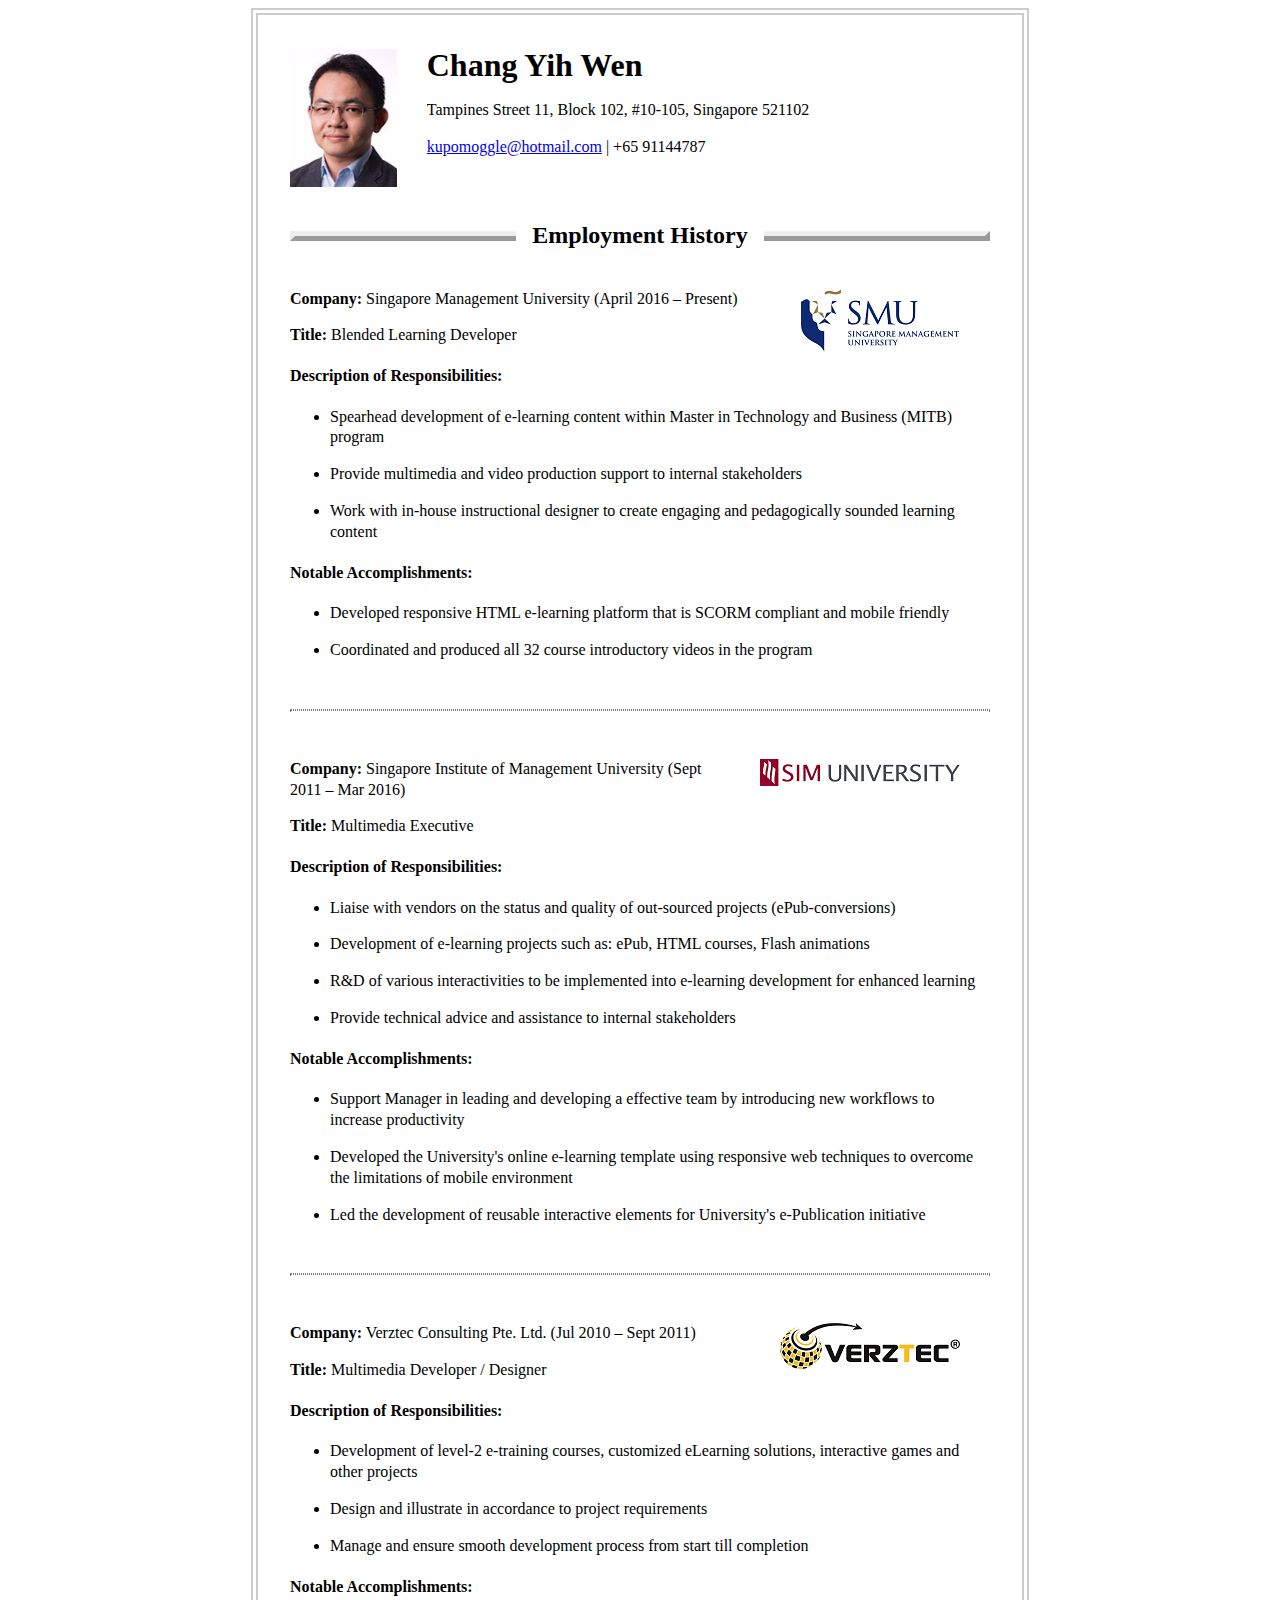
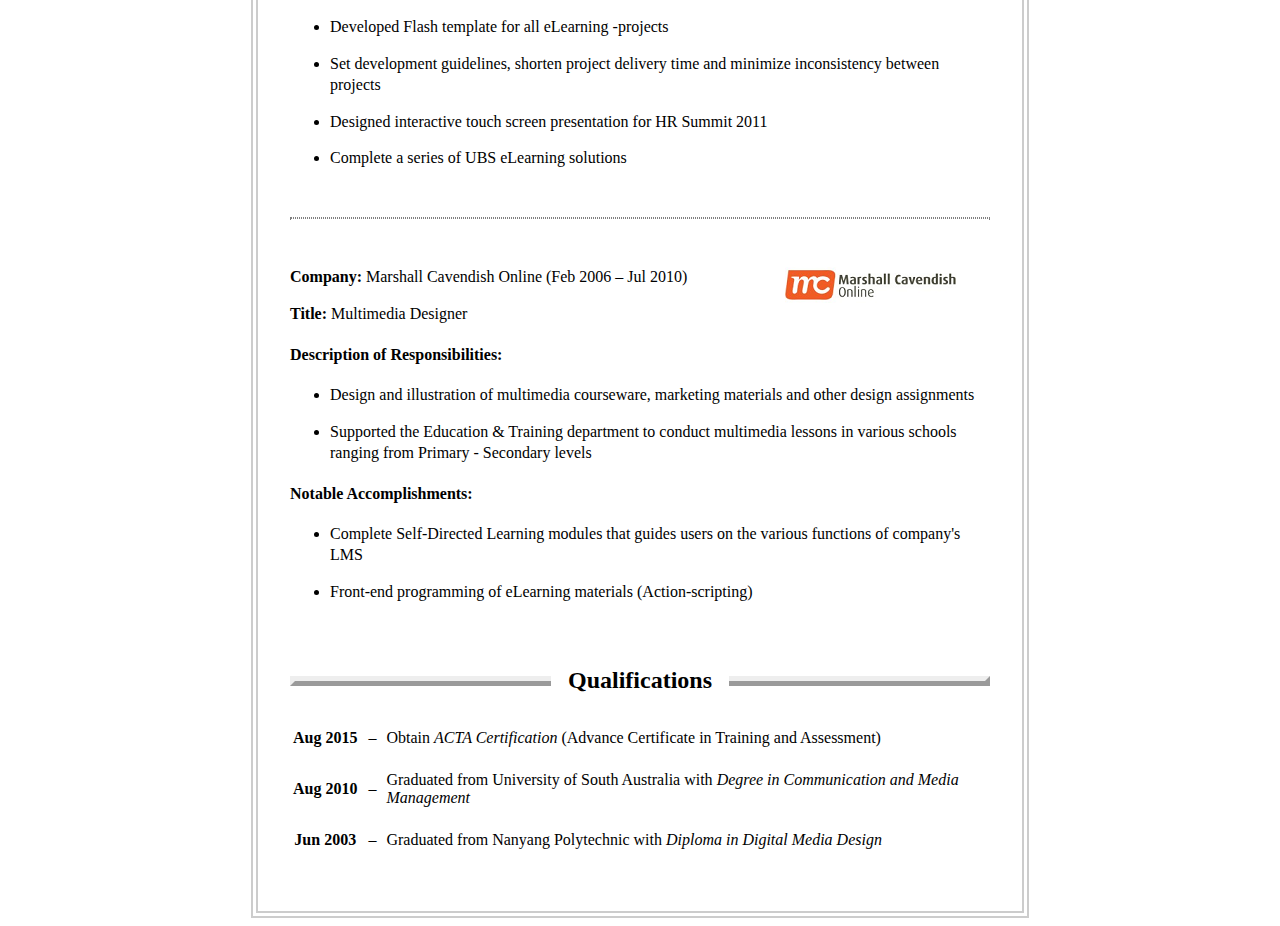
==== myresume/myresume.html @ 58bd6d92 "Add images & improve layout of resume" ====
<!DOCTYPE html>
<html>
<head>
	<meta name="viewport" content="width=device-width, initial-scale=1, maximum-scale=1; user-scalable=no;">
	<title>Resume of Chang Yih Wen</title>
	<link rel="stylesheet" href="myresumeStyle.css"/>
</head>
<body>
	<main>
	<section>
		<img src="img/ME.jpg" class="ME">
		<h1>Chang Yih Wen</h1>
		<p>Tampines Street 11, Block 102, <span class="noBreak">#10-105</span>, Singapore 521102</p>
		<p><a href="mailto:kupomoggle@hotmail.com">kupomoggle@hotmail.com</a> | <span class="noBreak">+65 91144787</span></p>
	</section>

	<section>
		<h2><span>Employment History</span></h2>
		<hr class="SectLine">

		<article>
			<img src="img/SMU_logo.png" style="width:160px">
			<p><strong>Company:</strong> Singapore Management University (April 2016 – Present)</p>
			<p><strong>Title:</strong> Blended Learning Developer</p>
			<h4>Description of Responsibilities:</h4>
			<ul>
				<li>Spearhead development of e-learning content within Master in Technology and Business (MITB) program</li>
				<li>Provide multimedia and video production support to internal stakeholders</li>
				<li>Work with in-house instructional designer to create engaging and pedagogically sounded learning content</li>
			</ul>
			<h4>Notable Accomplishments:</h4>
			<ul>
				<li>Developed responsive HTML e-learning platform that is SCORM compliant and mobile friendly</li>
				<li>Coordinated and produced all 32 course introductory videos in the program</li>
			</ul>
		</article>
		<hr>

		<article>
			<img src="img/UniSIM_logo.png" style="width:200px">
			<p><strong>Company:</strong> Singapore Institute of Management University (Sept 2011 – Mar 2016)</p>
			<p><strong>Title:</strong> Multimedia Executive</p>
			<h4>Description of Responsibilities:</h4>
			<ul>
				<li>Liaise with vendors on the status and quality of out-sourced projects (ePub-conversions)</li>
				<li>Development of e-learning projects such as: ePub, HTML courses, Flash animations</li>
				<li>R&D of various interactivities to be implemented into e-learning development for enhanced learning</li>
				<li>Provide technical advice and assistance to internal stakeholders</li>
			</ul>
			<h4>Notable Accomplishments:</h4>
			<ul>
				<li>Support Manager in leading and developing a effective team by introducing new workflows to increase productivity</li>
				<li>Developed the University's online e-learning template using responsive web techniques to overcome the limitations of mobile environment</li>
				<li>Led the development of reusable interactive elements for University's e-Publication initiative</li>
			</ul>
		</article>
		<hr>

		<article>
			<img src="img/Verztec_logo.png" style="width:180px">
			<p><strong>Company:</strong> Verztec Consulting Pte. Ltd. (Jul 2010 – Sept 2011)</p>
			<p><strong>Title:</strong> Multimedia Developer / Designer</p>
			<h4>Description of Responsibilities:</h4>
			<ul>
				<li>Development of level-2 e-training courses, customized eLearning solutions, interactive games and other projects</li>
				<li>Design and illustrate in accordance to project requirements</li>
				<li>Manage and ensure smooth development process from start till completion</li>
			</ul>
			<h4>Notable Accomplishments:</h4>
			<ul>
				<li>Developed Flash template for all eLearning -projects</li>
				<li>Set development guidelines, shorten project delivery time and minimize inconsistency between projects</li>
				<li>Designed interactive touch screen presentation for HR Summit 2011</li>
				<li>Complete a series of UBS eLearning solutions</li>
			</ul>
		</article>
		<hr>

		<article>
			<img src="img/MCO_logo.png" style="width:180px">
			<p><strong>Company:</strong> Marshall Cavendish Online (Feb 2006 – Jul 2010)</p>
			<p><strong>Title:</strong> Multimedia Designer</p>
			<h4>Description of Responsibilities:</h4>
			<ul>
				<li>Design and illustration of multimedia courseware, marketing materials and other design assignments</li>
				<li>Supported the Education & Training department to conduct multimedia lessons in various schools ranging from Primary - Secondary levels</li>
			</ul>
			<h4>Notable Accomplishments:</h4>
			<ul>
				<li>Complete Self-Directed Learning modules that guides users on the various functions of company's LMS</li>
				<li>Front-end programming of eLearning materials (Action-scripting)</li>
			</ul>
		</article>

	</section>


	<section class="Quali">		
		<h2><span>Qualifications</span></h2>
		<hr class="SectLine">
		<table>
			<tr><th class="noBreak">Aug 2015</th><td>–</td><td>Obtain <em>ACTA Certification</em> (Advance Certificate in Training and Assessment)</td></tr>
			<tr><th class="noBreak">Aug 2010</th><td>–</td><td>Graduated from University of South Australia with <em>Degree in Communication and Media Management</em> </td></tr>
			<tr><th class="noBreak">Jun 2003</th><td>–</td><td>Graduated from Nanyang Polytechnic with <em>Diploma in Digital Media Design</em> </td></tr>
		</table>
	</section>


	</main>
</body>
</html>
---- myresume/myresumeStyle.css ----
.noBreak{ white-space:nowrap; }

body{
	margin:0;
}
main{
	border-width:7px;
	border-color:#CCC;
	border-style:double;
	padding:2em 1em;
	font-family:Times;
}
main img{
	display:block; margin:0 auto 1.5em;
}
main .ME{
	display:none;
}
main p,
main li{
	line-height:1.3em;
}
main li{
	margin-bottom:1em;
}
section{
	margin-bottom:4em;
}
section:last-child{
	margin-bottom:1em;
}
section h2{
	text-align:center; background-color:#444; padding:.2em 0; 
}
section h2 span{
	color:white;
}
section hr{
	border-style:dotted; margin-bottom:3em;
}
section > .SectLine{
	display:none;
}
section article{
	margin:2em 0 3em;
}

.Quali table{
	width:100%;	
}
.Quali table td{
	padding:.7em 0;
}
.Quali table td:nth-child(2){
	padding:0 .5em
}

@media screen and (min-width:500px){
	body{
		margin:.5em;
	}
	main{
		border-width:7px;
		border-color:#CCC;
		border-style:double;
		padding:2em;
		max-width:700px;
		margin-left:auto; margin-right:auto;
		font-family:Times;
	}
	main img{
		float:right; margin:0 30px 20px; 
	}
	main .ME{
		display:block; float:left; height:140px; margin-left:0;
	}
	section h2{
		text-align:center; background-color:transparent; padding:0;
	}
	section h2 span{
		color:black;
		background-color:white; 
		padding:0 .7em;
	}
	section > .SectLine{
		display:block; margin:-38px auto 30px; border-width:5px; border-style:outset;
	}
	section article{
		margin:3em 0 3em;
	}
	h1{
		margin:0;
	}
}
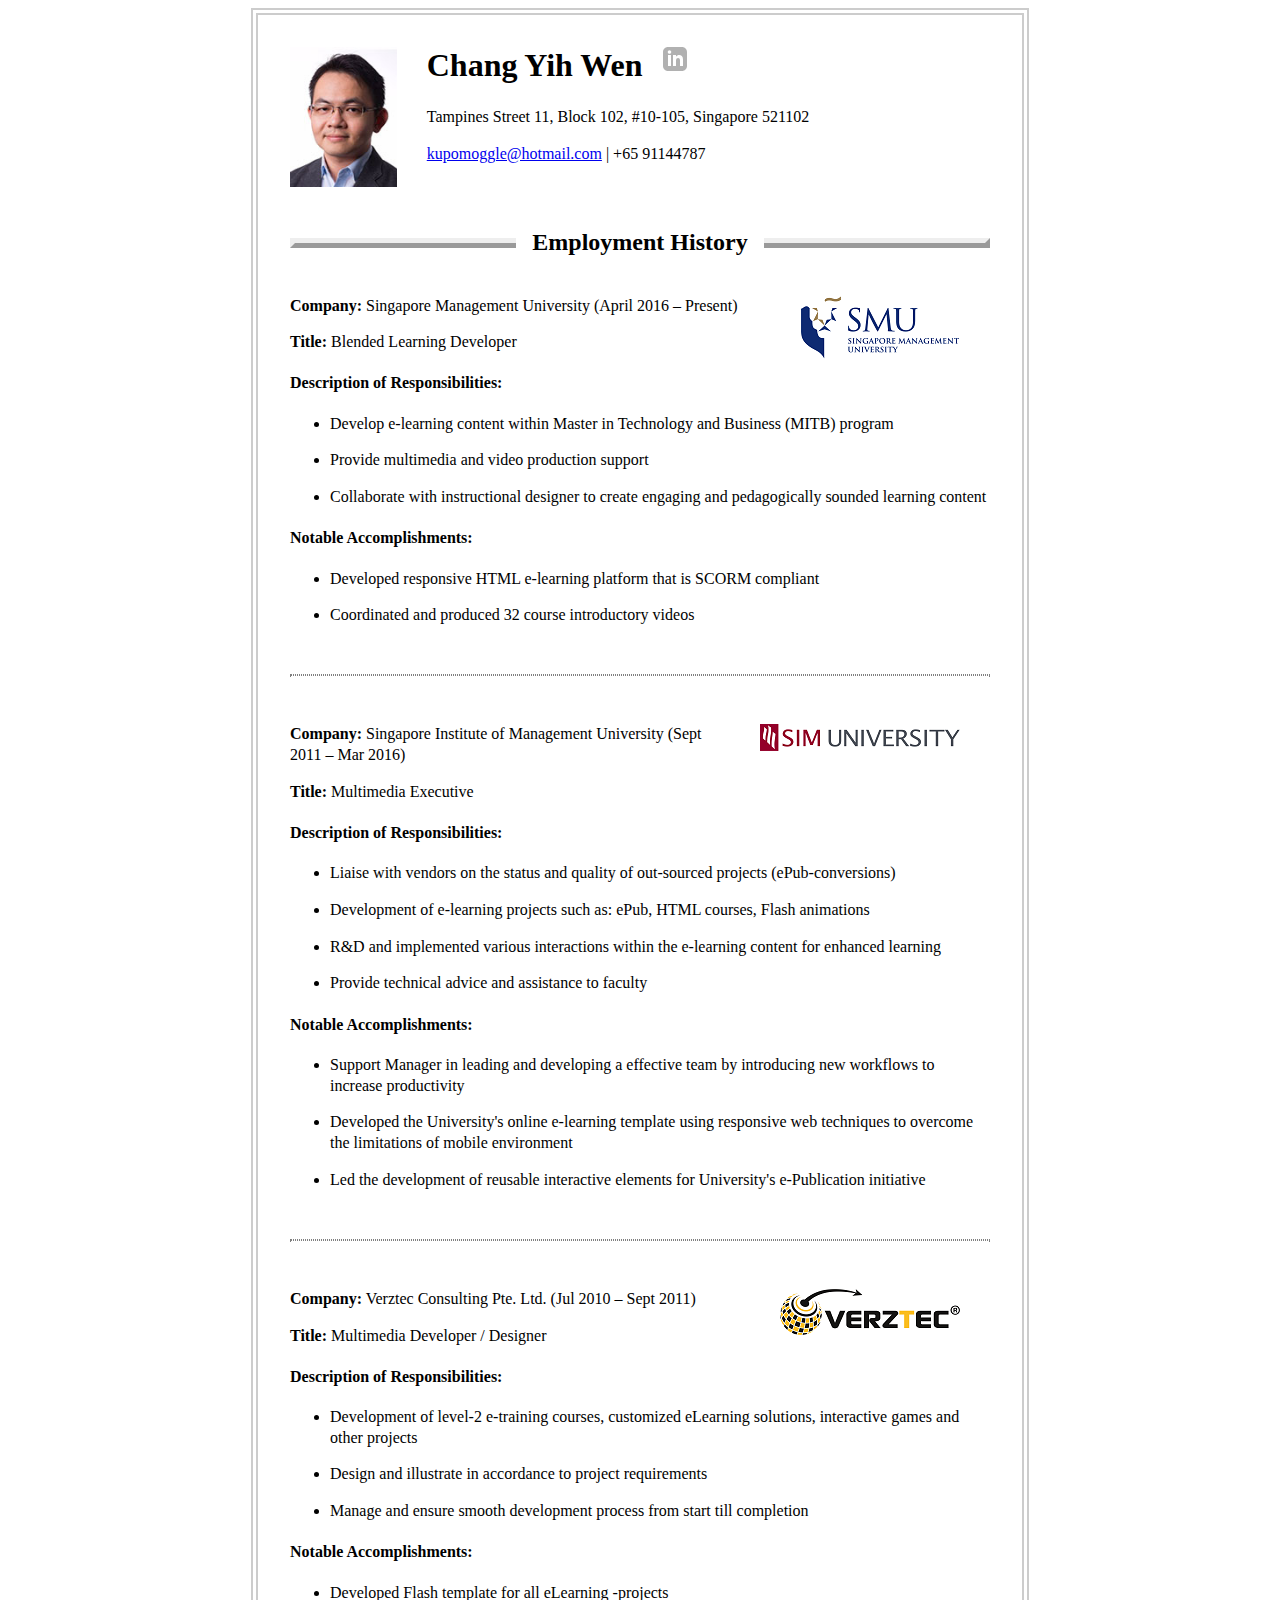
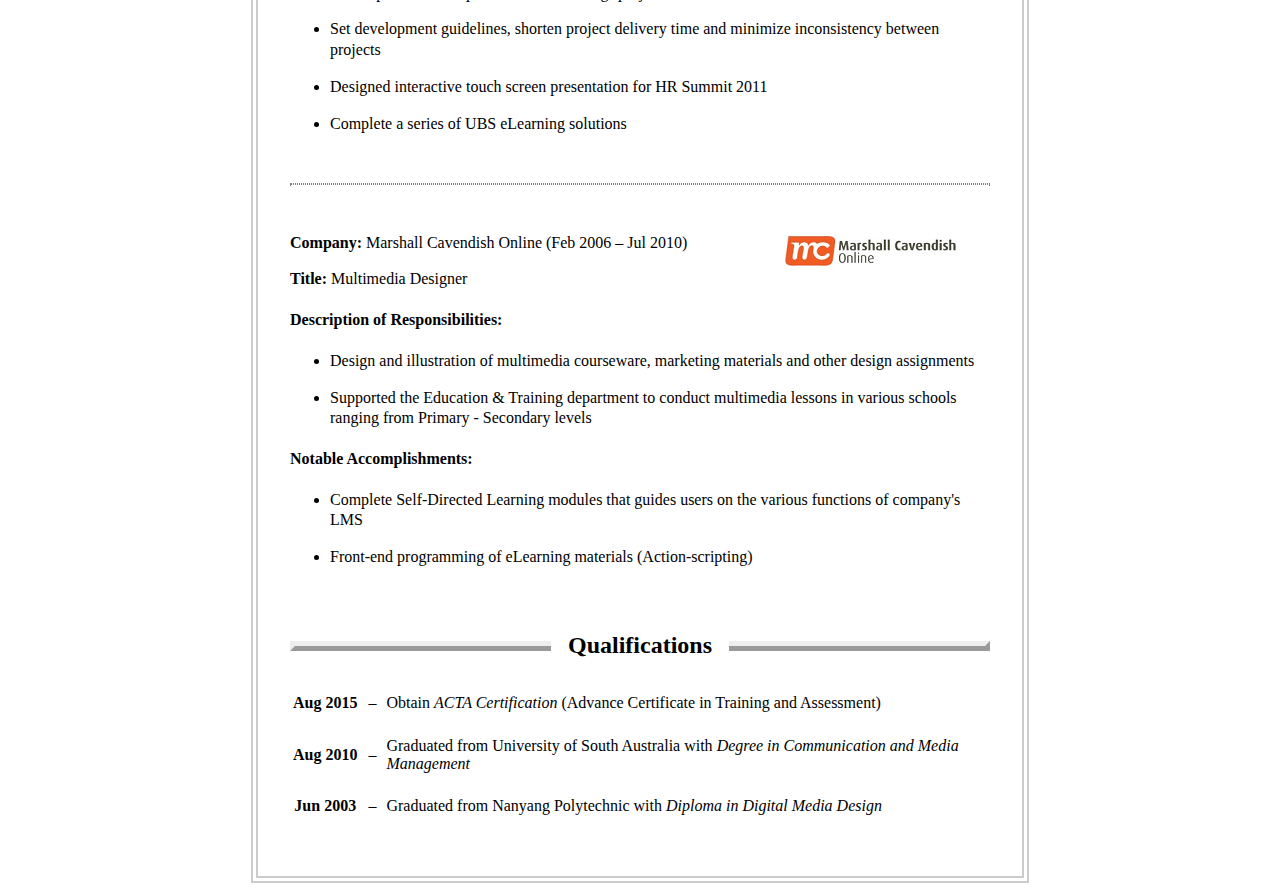
==== commit d642a0c0: "Add linkedIn Icon and link images to websites" ====
--- a/myresume/myresume.html
+++ b/myresume/myresume.html
@@ -7,9 +7,14 @@
 </head>
 <body>
 	<main>
-	<section>
+	<section class="CONTACT">
 		<img src="img/ME.jpg" class="ME">
-		<h1>Chang Yih Wen</h1>
+		<div style="display:flex;">
+			<h1>Chang Yih Wen</h1>
+			<a href="https://www.linkedin.com/in/changyihwen" target="_blank">
+				<img src="img/iconmonstr-linkedin-3.svg" class="linkedIn">
+			</a>
+		</div>
 		<p>Tampines Street 11, Block 102, <span class="noBreak">#10-105</span>, Singapore 521102</p>
 		<p><a href="mailto:kupomoggle@hotmail.com">kupomoggle@hotmail.com</a> | <span class="noBreak">+65 91144787</span></p>
 	</section>
@@ -19,33 +24,37 @@
 		<hr class="SectLine">
 
 		<article>
-			<img src="img/SMU_logo.png" style="width:160px">
+			<a href="https://www.smu.edu.sg/" target="_blank">
+				<img src="img/SMU_logo.png" style="width:160px">
+			</a>
 			<p><strong>Company:</strong> Singapore Management University (April 2016 – Present)</p>
 			<p><strong>Title:</strong> Blended Learning Developer</p>
 			<h4>Description of Responsibilities:</h4>
 			<ul>
-				<li>Spearhead development of e-learning content within Master in Technology and Business (MITB) program</li>
-				<li>Provide multimedia and video production support to internal stakeholders</li>
-				<li>Work with in-house instructional designer to create engaging and pedagogically sounded learning content</li>
+				<li>Develop e-learning content within Master in Technology and Business (MITB) program</li>
+				<li>Provide multimedia and video production support</li>
+				<li>Collaborate with instructional designer to create engaging and pedagogically sounded learning content</li>
 			</ul>
 			<h4>Notable Accomplishments:</h4>
 			<ul>
-				<li>Developed responsive HTML e-learning platform that is SCORM compliant and mobile friendly</li>
-				<li>Coordinated and produced all 32 course introductory videos in the program</li>
+				<li>Developed responsive HTML e-learning platform that is SCORM compliant</li>
+				<li>Coordinated and produced 32 course introductory videos</li>
 			</ul>
 		</article>
 		<hr>
 
 		<article>
-			<img src="img/UniSIM_logo.png" style="width:200px">
+			<a href="http://www.suss.edu.sg/Pages/index.aspx" target="_blank">
+				<img src="img/UniSIM_logo.png" style="width:200px">
+			</a>
 			<p><strong>Company:</strong> Singapore Institute of Management University (Sept 2011 – Mar 2016)</p>
 			<p><strong>Title:</strong> Multimedia Executive</p>
 			<h4>Description of Responsibilities:</h4>
 			<ul>
 				<li>Liaise with vendors on the status and quality of out-sourced projects (ePub-conversions)</li>
 				<li>Development of e-learning projects such as: ePub, HTML courses, Flash animations</li>
-				<li>R&D of various interactivities to be implemented into e-learning development for enhanced learning</li>
-				<li>Provide technical advice and assistance to internal stakeholders</li>
+				<li>R&D and implemented various interactions within the e-learning content for enhanced learning</li>
+				<li>Provide technical advice and assistance to faculty</li>
 			</ul>
 			<h4>Notable Accomplishments:</h4>
 			<ul>
@@ -57,7 +66,9 @@
 		<hr>
 
 		<article>
-			<img src="img/Verztec_logo.png" style="width:180px">
+			<a href="http://www.verztec.com/index.php/us/" target="_blank">
+				<img src="img/Verztec_logo.png" style="width:180px">
+			</a>
 			<p><strong>Company:</strong> Verztec Consulting Pte. Ltd. (Jul 2010 – Sept 2011)</p>
 			<p><strong>Title:</strong> Multimedia Developer / Designer</p>
 			<h4>Description of Responsibilities:</h4>
@@ -77,7 +88,9 @@
 		<hr>
 
 		<article>
-			<img src="img/MCO_logo.png" style="width:180px">
+			<a href="http://www.mconline.sg/lead/Login/about_our_story.html" target="_blank">
+				<img src="img/MCO_logo.png" style="width:180px">
+			</a>
 			<p><strong>Company:</strong> Marshall Cavendish Online (Feb 2006 – Jul 2010)</p>
 			<p><strong>Title:</strong> Multimedia Designer</p>
 			<h4>Description of Responsibilities:</h4>
@@ -95,7 +108,7 @@
 	</section>
 
 
-	<section class="Quali">		
+	<section class="QUALIFICATION">		
 		<h2><span>Qualifications</span></h2>
 		<hr class="SectLine">
 		<table>
--- a/myresume/myresumeStyle.css
+++ b/myresume/myresumeStyle.css
@@ -1,6 +1,9 @@
 .noBreak{ white-space:nowrap; }
+.linkedIn { opacity: .3; margin-left:20px; }
+.linkedIn:hover { opacity: .7 }
 
-body{
+body,
+main h1{
 	margin:0;
 }
 main{
@@ -10,6 +13,7 @@
 	padding:2em 1em;
 	font-family:Times;
 }
+
 main img{
 	display:block; margin:0 auto 1.5em;
 }
@@ -45,13 +49,13 @@
 	margin:2em 0 3em;
 }
 
-.Quali table{
+.QUALIFICATION table{
 	width:100%;	
 }
-.Quali table td{
+.QUALIFICATION table td{
 	padding:.7em 0;
 }
-.Quali table td:nth-child(2){
+.QUALIFICATION table td:nth-child(2){
 	padding:0 .5em
 }
 
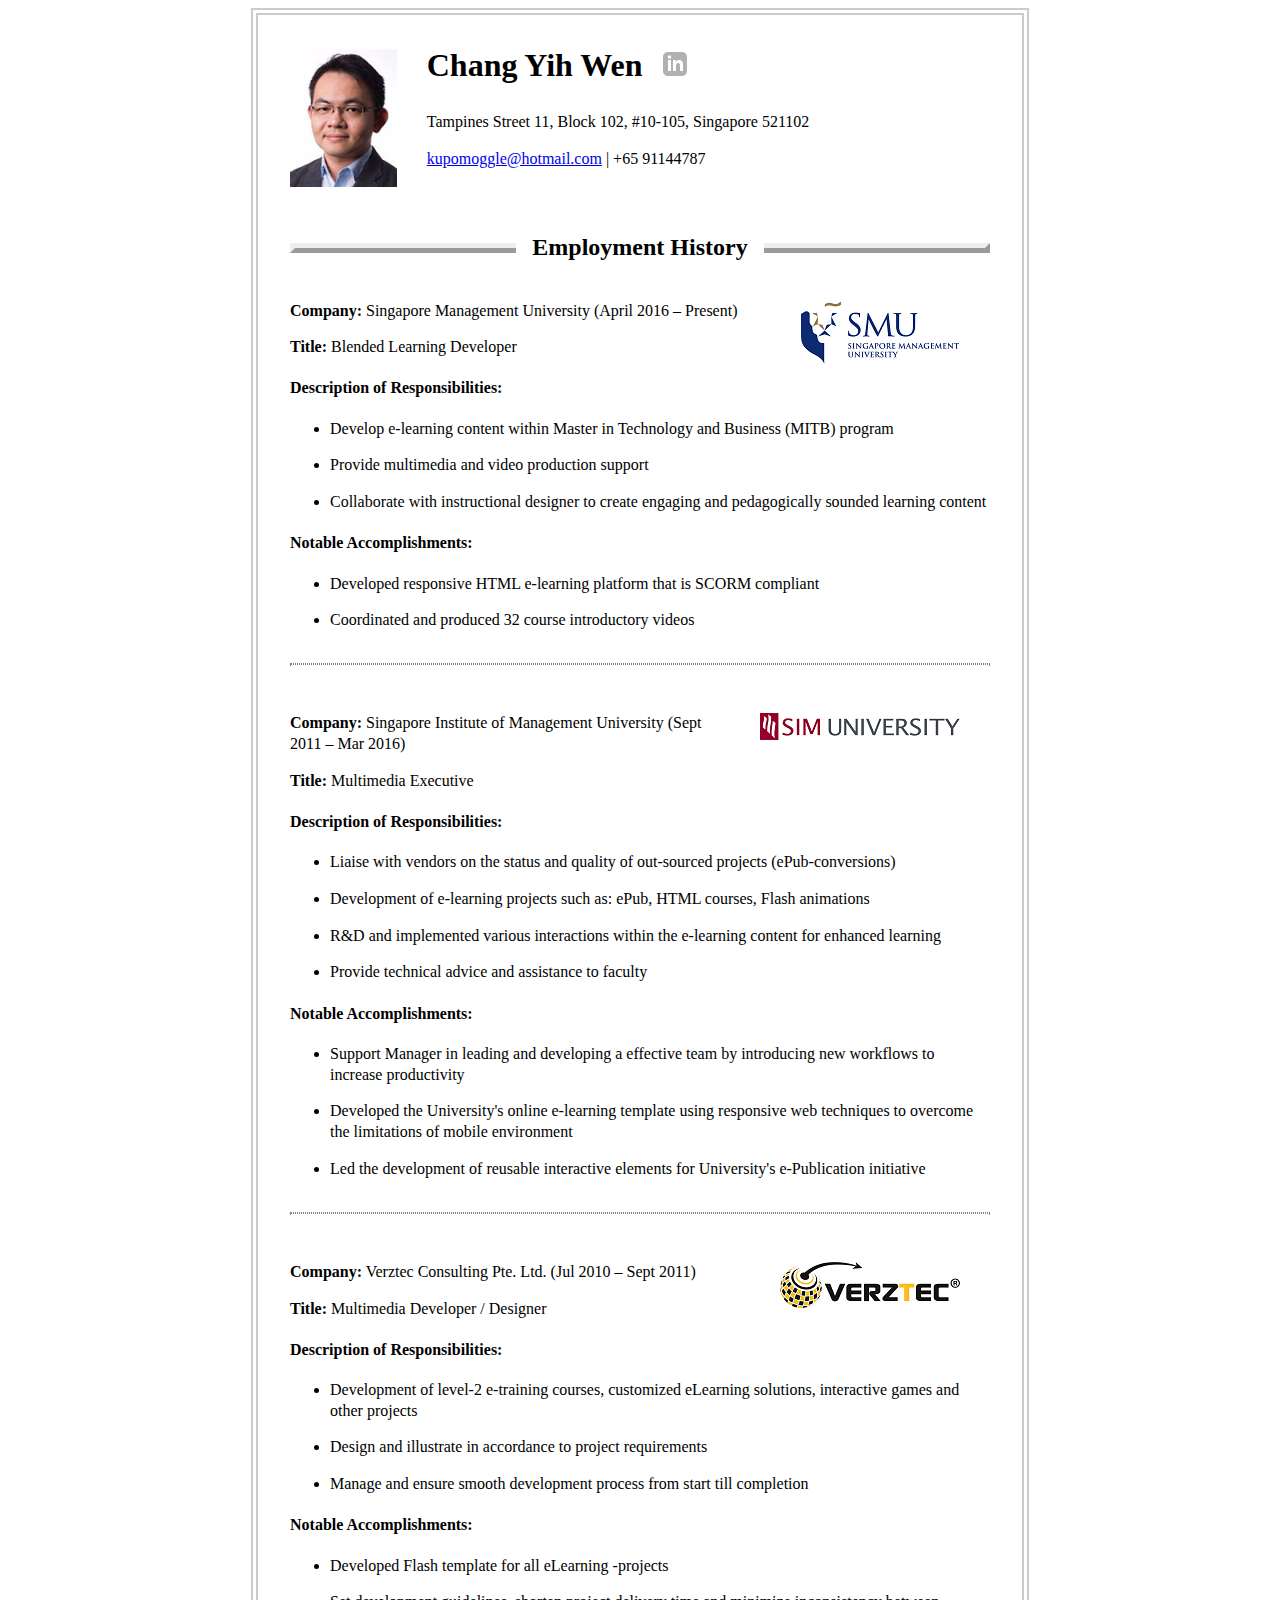
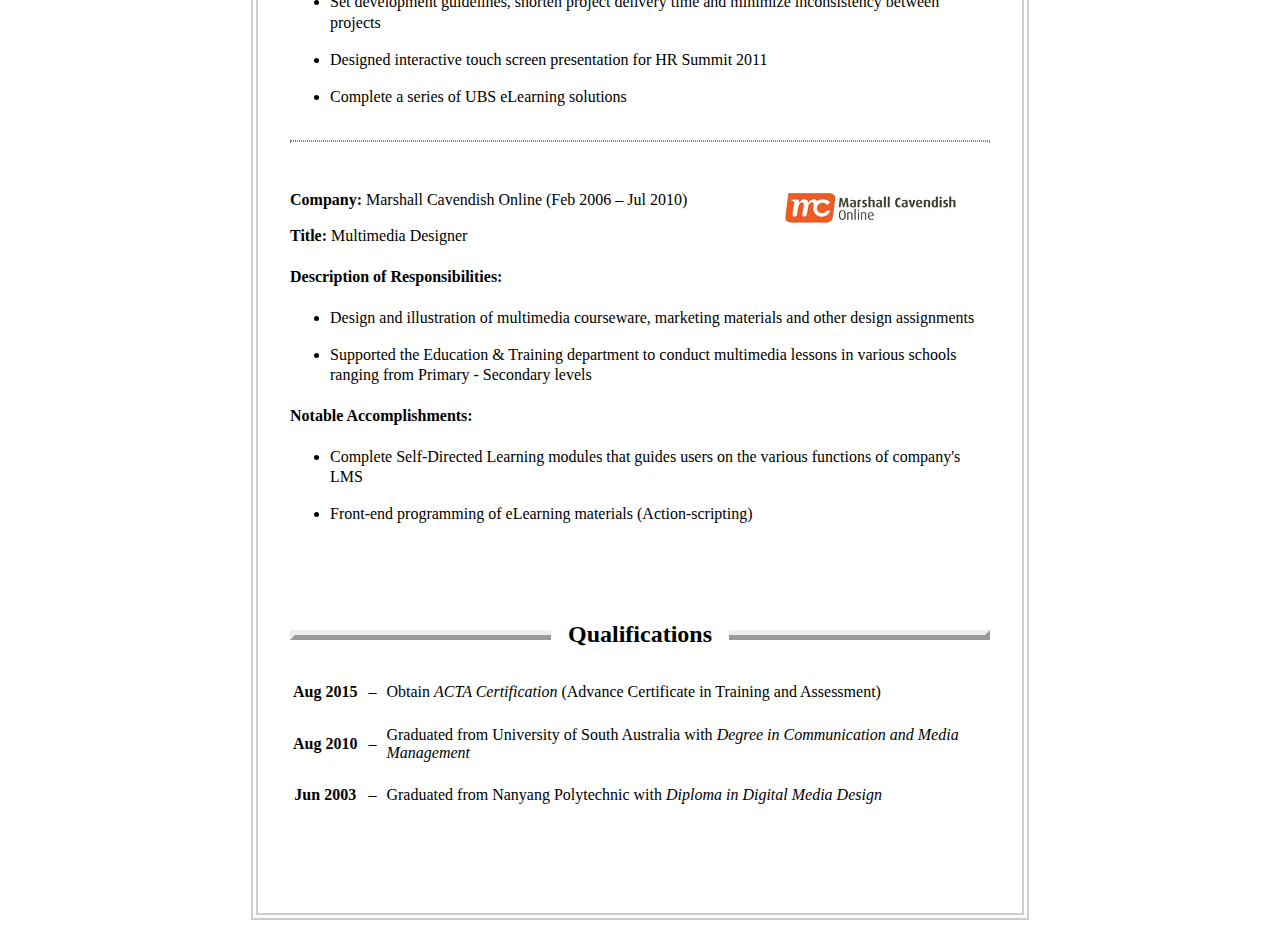
==== commit 478eeb88: "Increase font-size for mobile resume" ====
--- a/myresume/myresume.html
+++ b/myresume/myresume.html
@@ -10,7 +10,7 @@
 	<section class="CONTACT">
 		<img src="img/ME.jpg" class="ME">
 		<div style="display:flex;">
-			<h1>Chang Yih Wen</h1>
+			<h1>Chang Yih Wen</h1>			
 			<a href="https://www.linkedin.com/in/changyihwen" target="_blank">
 				<img src="img/iconmonstr-linkedin-3.svg" class="linkedIn">
 			</a>
@@ -19,7 +19,7 @@
 		<p><a href="mailto:kupomoggle@hotmail.com">kupomoggle@hotmail.com</a> | <span class="noBreak">+65 91144787</span></p>
 	</section>
 
-	<section>
+	<section class="Employment">
 		<h2><span>Employment History</span></h2>
 		<hr class="SectLine">
 
@@ -40,8 +40,8 @@
 				<li>Developed responsive HTML e-learning platform that is SCORM compliant</li>
 				<li>Coordinated and produced 32 course introductory videos</li>
 			</ul>
+			<hr>
 		</article>
-		<hr>
 
 		<article>
 			<a href="http://www.suss.edu.sg/Pages/index.aspx" target="_blank">
@@ -62,8 +62,8 @@
 				<li>Developed the University's online e-learning template using responsive web techniques to overcome the limitations of mobile environment</li>
 				<li>Led the development of reusable interactive elements for University's e-Publication initiative</li>
 			</ul>
+			<hr>
 		</article>
-		<hr>
 
 		<article>
 			<a href="http://www.verztec.com/index.php/us/" target="_blank">
@@ -84,8 +84,8 @@
 				<li>Designed interactive touch screen presentation for HR Summit 2011</li>
 				<li>Complete a series of UBS eLearning solutions</li>
 			</ul>
+			<hr>
 		</article>
-		<hr>
 
 		<article>
 			<a href="http://www.mconline.sg/lead/Login/about_our_story.html" target="_blank">
--- a/myresume/myresumeStyle.css
+++ b/myresume/myresumeStyle.css
@@ -1,6 +1,13 @@
 .noBreak{ white-space:nowrap; }
-.linkedIn { opacity: .3; margin-left:20px; }
+.linkedIn { opacity: .3; margin-left:20px;margin-top:5px; }
 .linkedIn:hover { opacity: .7 }
+
+body{
+	font-size: 18px;	
+}
+h1{
+	font-size: 2em;
+}
 
 body,
 main h1{
@@ -30,9 +37,6 @@
 section{
 	margin-bottom:4em;
 }
-section:last-child{
-	margin-bottom:1em;
-}
 section h2{
 	text-align:center; background-color:#444; padding:.2em 0; 
 }
@@ -40,15 +44,19 @@
 	color:white;
 }
 section hr{
-	border-style:dotted; margin-bottom:3em;
+	border-style:dotted; margin:2em 0 3em;
 }
 section > .SectLine{
 	display:none;
 }
 section article{
 	margin:2em 0 3em;
+	/*display:none;*/
 }
 
+.QUALIFICATION{
+	margin-top:6em;
+}
 .QUALIFICATION table{
 	width:100%;	
 }
@@ -59,9 +67,11 @@
 	padding:0 .5em
 }
 
+
 @media screen and (min-width:500px){
 	body{
 		margin:.5em;
+		font-size: 16px;
 	}
 	main{
 		border-width:7px;
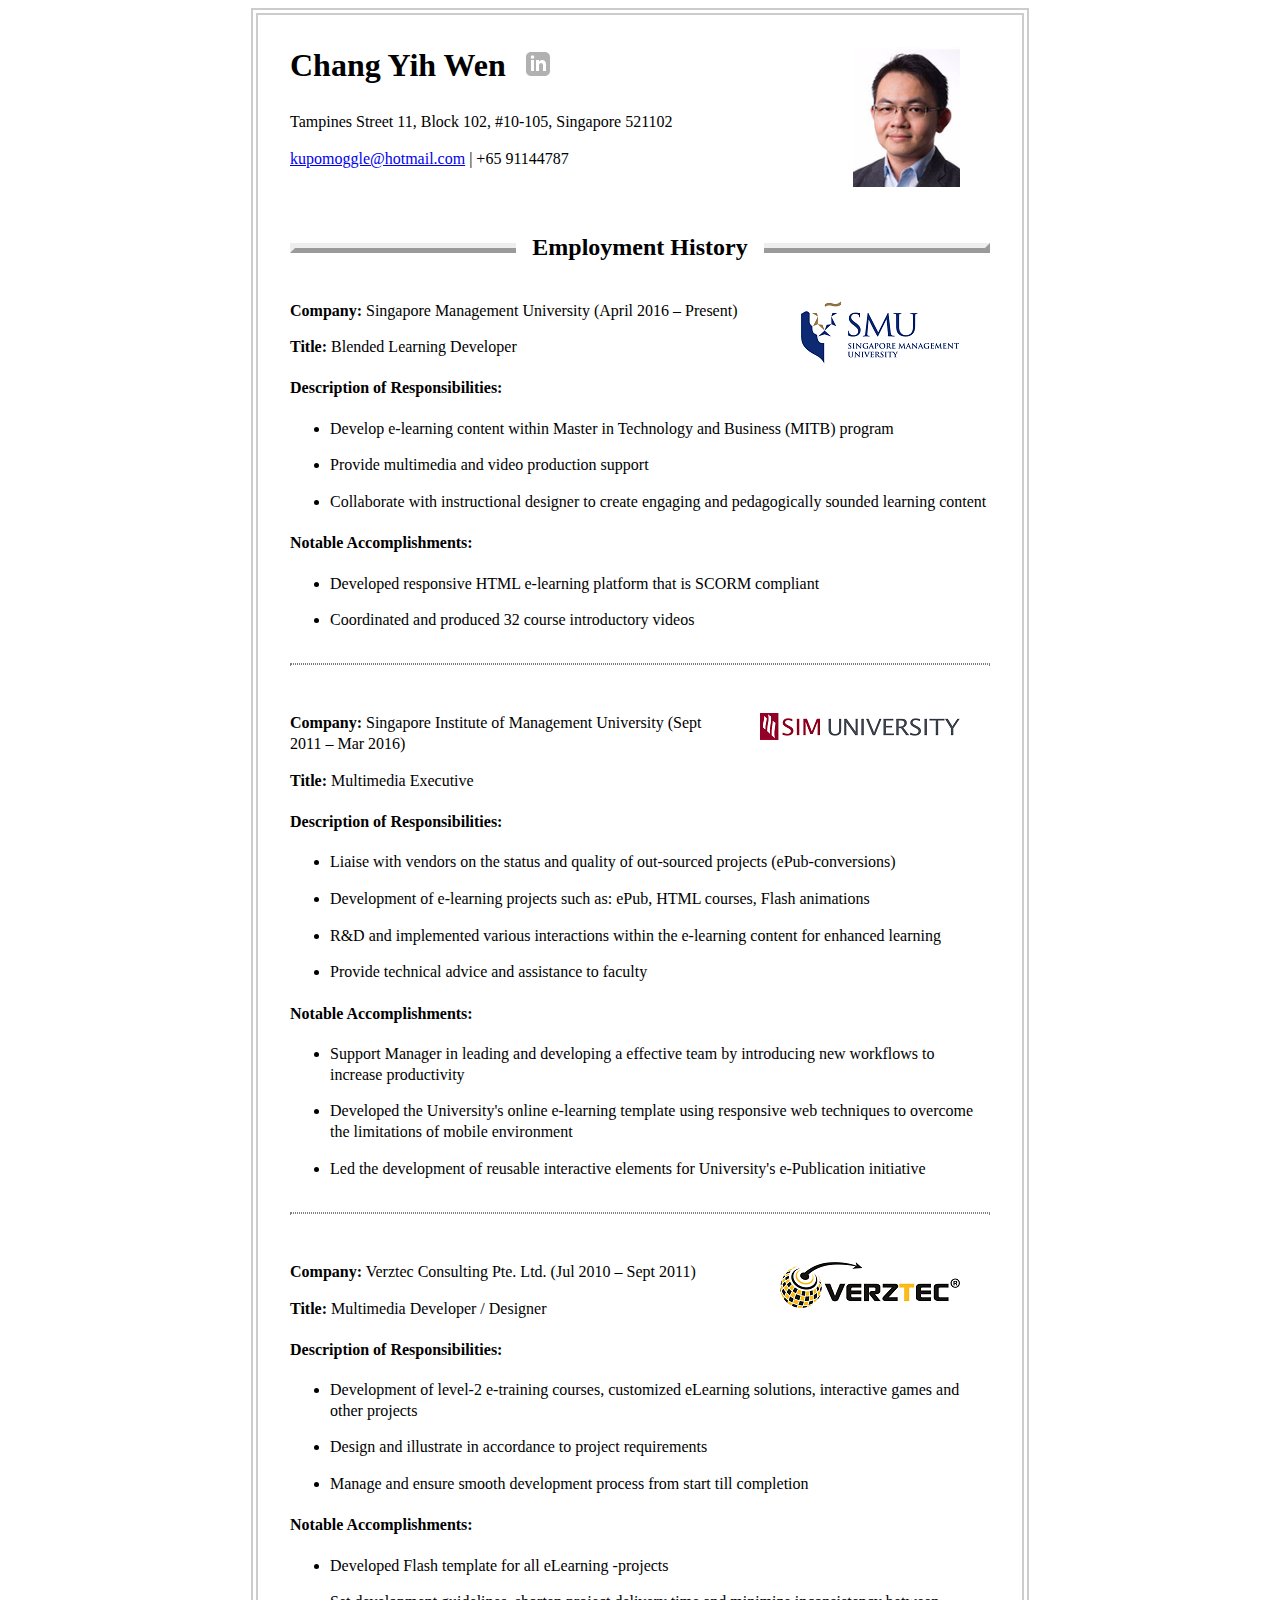
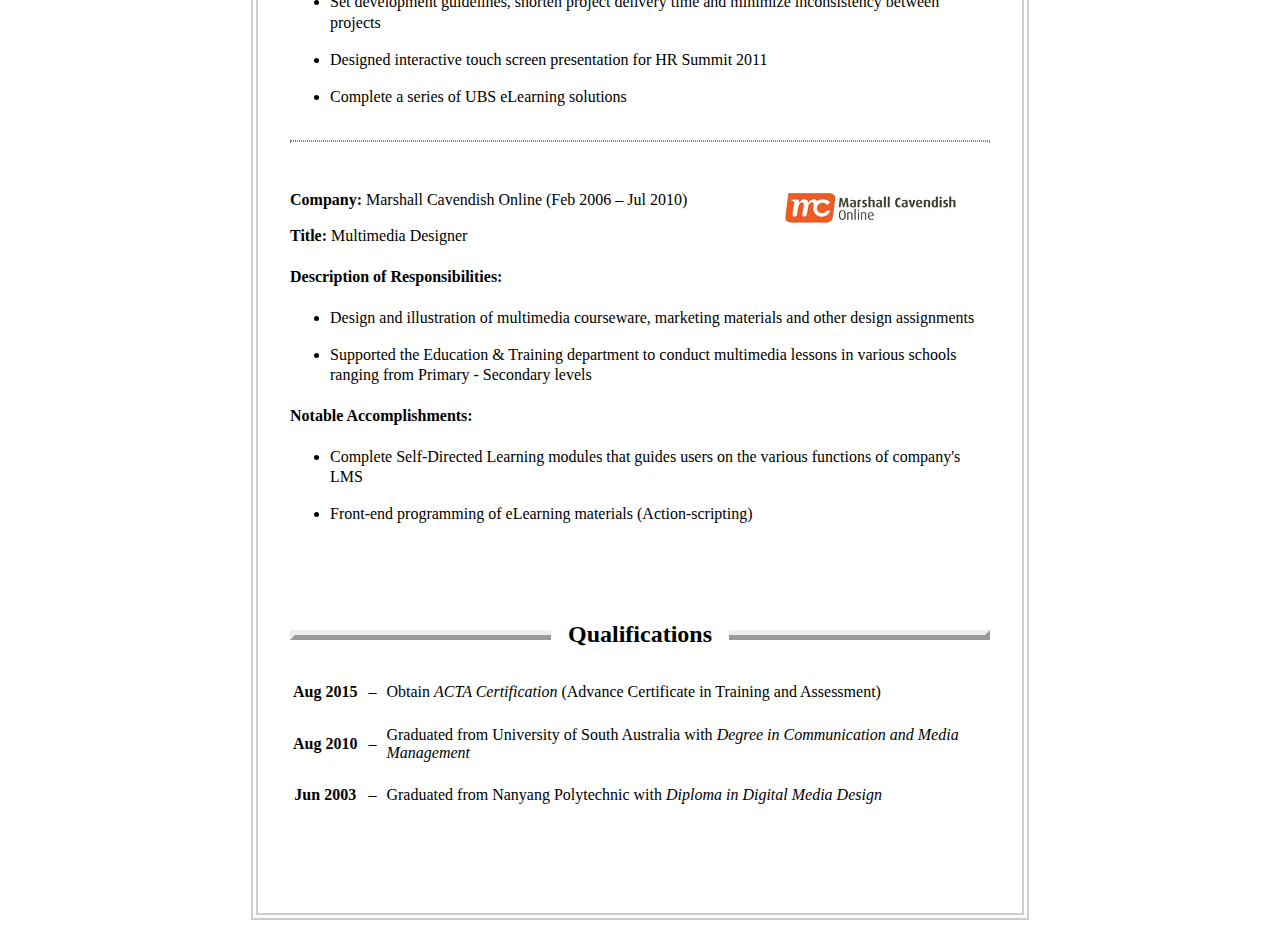
==== commit a5ac040b: "Float my photo to the right" ====
--- a/myresume/myresume.html
+++ b/myresume/myresume.html
@@ -10,7 +10,7 @@
 	<section class="CONTACT">
 		<img src="img/ME.jpg" class="ME">
 		<div style="display:flex;">
-			<h1>Chang Yih Wen</h1>			
+			<h1>Chang Yih Wen</h1>
 			<a href="https://www.linkedin.com/in/changyihwen" target="_blank">
 				<img src="img/iconmonstr-linkedin-3.svg" class="linkedIn">
 			</a>
--- a/myresume/myresumeStyle.css
+++ b/myresume/myresumeStyle.css
@@ -68,7 +68,7 @@
 }
 
 
-@media screen and (min-width:500px){
+@media screen and (min-width:530px){
 	body{
 		margin:.5em;
 		font-size: 16px;
@@ -86,7 +86,7 @@
 		float:right; margin:0 30px 20px; 
 	}
 	main .ME{
-		display:block; float:left; height:140px; margin-left:0;
+		display:block; float:right; height:140px; margin-left:0;
 	}
 	section h2{
 		text-align:center; background-color:transparent; padding:0;
